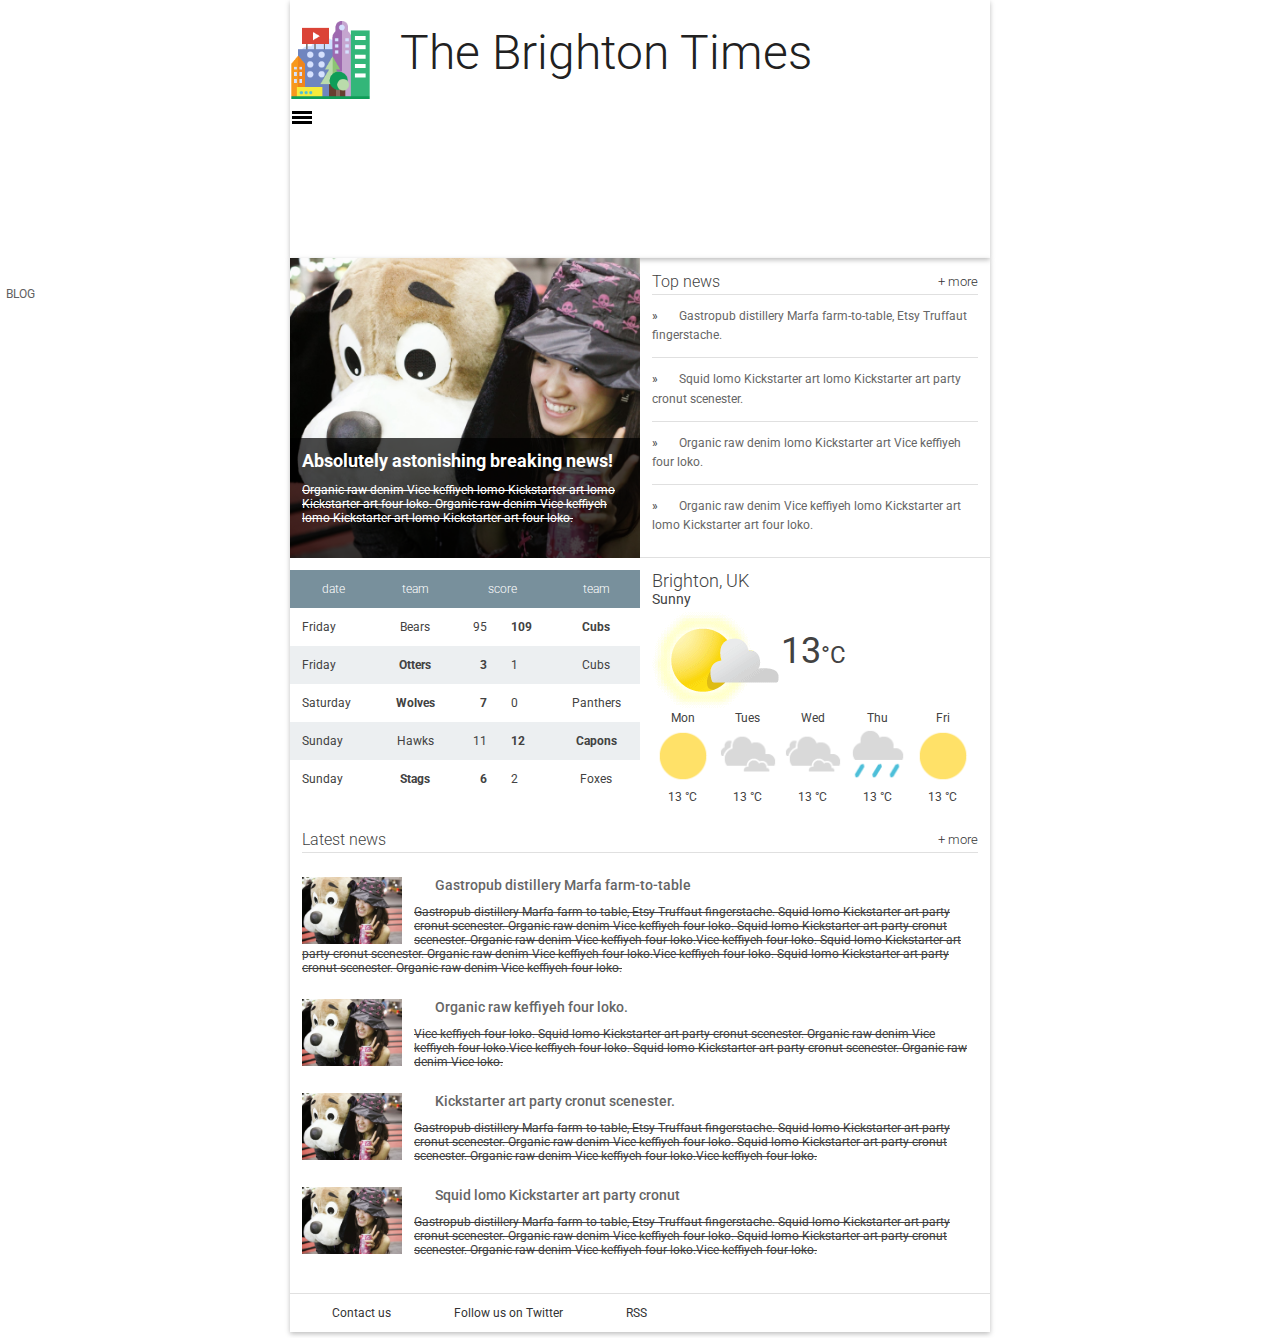
==== Project_1b/index.html @ 8a7a8fa5 "Hambuerger Add and Debugging" ====
<!doctype html>
<html lang="en">
    <head>
        <meta charset="utf-8">
        <meta name="viewport" content="width=device-width,initial-scale=1">
        <meta http-equiv="X-UA-Compatible" content="IE=edge">
        <title>Brighton Times</title>
        <link href="https://fonts.googleapis.com/css?family=Roboto:300,400,500" rel="stylesheet" type="text/css">
        <link rel="stylesheet" type="text/css" href="main.css">

    </head>
    
    <body>

        <div class="container">

            <header class="header">
                <div class="header__inner">
                    <img class="header__logo" src="images/city.png" alt="iconic view of a cityscape">
                    <h1 class="header__title">
                        The Brighton Times
                    </h1>
                    <svg xmlns="http://www.w3.org/2000/svg" viewBox="0 0 0 -50">
                    <path d="M2 6h20v3H2zm0 5h20v3H2zm0 5h20v3H2z"></path>
                    </svg>
                </div>
            </header>

            <nav id="drawer" class="nav">
                <ul class="nav__list">
                    <li class="nav__item"><a href="#">News</a></li>
                    <li class="nav__item"><a href="#">Events</a></li>
                    <li class="nav__item"><a href="#">Culture</a></li>
                    <li class="nav__item"><a href="#">Blog</a></li>
                </ul>
            </nav>

            <main>
        
                <div class="content">

                    <div class="hero">
                        <article class="description">
                            <h2>Absolutely astonishing breaking news!</h2>
                            <p>Organic raw denim Vice keffiyeh lomo Kickstarter art lomo Kickstarter art four loko. Organic raw denim Vice keffiyeh lomo Kickstarter art lomo Kickstarter art four loko.</p>
                        </article>
                    </div>

                    <div class="newsT top-news">
                        <h2 class="news__title">Top news <a href="#" class="news__more">+ more</a></h2>
                        <ul>
                            <li class="top-news__item">
                                <a href="#">Gastropub distillery Marfa farm-to-table, Etsy Truffaut fingerstache.</a>
                            </li>
                            <li class="top-news__item">
                                <a href="#">Squid lomo Kickstarter art lomo Kickstarter art party cronut scenester.</a>
                            </li>
                            <li class="top-news__item">
                                <a href="#">Organic raw denim lomo Kickstarter art Vice keffiyeh four loko.</a>
                            </li>
                            <li class="top-news__item">
                                <a href="#">Organic raw denim Vice keffiyeh lomo Kickstarter art lomo Kickstarter art four loko.</a>
                            </li>
                        </ul>
                    </div>

                    <div class="scores">
                        <table class="scores__table">
                            <thead>
                                <tr>
                                    <th>date</th>
                                    <th>team</th>
                                    <th colspan="2">score</th>
                                    <th>team</th>
                                </tr>
                            </thead>    
                            <tbody>
                                <tr>
                                    <td>Friday</td>
                                    <td>Bears</td>
                                    <td>95</td>
                                    <td class="winner">109</td>
                                    <td class="winner">Cubs</td>
                                </tr>
                                <tr>
                                  <td>Friday</td>
                                  <td class="winner">Otters</td>
                                  <td class="winner">3</td>
                                  <td>1</td>
                                  <td>Cubs</td>
                                </tr>
                                <tr>
                                    <td>Saturday</td>
                                    <td class="winner">Wolves</td>
                                    <td class="winner">7</td>
                                    <td>0</td>
                                    <td>Panthers</td>
                                </tr>
                                <tr>
                                    <td>Sunday</td>
                                    <td>Hawks</td>
                                    <td>11</td>
                                    <td class="winner">12</td>
                                    <td class="winner">Capons</td>
                                </tr>
                                <tr>
                                    <td>Sunday</td>
                                    <td class="winner">Stags</td>
                                    <td class="winner">6</td>
                                    <td>2</td>
                                    <td>Foxes</td>
                                </tr>
                            </tbody>
                        </table>
                    </div>

                    <div class="weather">
                        <span class="weather__location">Brighton, UK</span>
                        <span class="weather__desc">Sunny</span>
                        <span class="weather__today">
                        <img class="weather__today__image" src="images/weather.png" alt="icon of a partially sunny day"><span class="weather__today__temp">13</span><span class="weather__today__deg">&deg;C</span>
                        </span>
                        <ul class="weather__next">
                            <li class="weather__next__item">
                                <span>Mon</span>
                                <img class="weather__next__image" src="images/sunny.png" alt="icon of a sunny day">
                                <span>13 &deg;C</span>
                            </li>
                            <li class="weather__next__item">
                                <span>Tues</span>
                                <img class="weather__next__image" src="images/cloudy.png" alt="icon of a cloudy day">
                                <span>13 &deg;C</span>
                            </li>
                            <li class="weather__next__item">
                                <span>Wed</span>
                                <img class="weather__next__image" src="images/cloudy.png" alt="icon of a cloudy day">
                                <span>13 &deg;C</span>
                            </li>
                            <li class="weather__next__item">
                                <span>Thu</span>
                                <img class="weather__next__image" src="images/rain.png" alt="icon of a rainy day">
                                <span>13 &deg;C</span>
                            </li>
                            <li class="weather__next__item">
                                <span>Fri</span>
                                <img class="weather__next__image" src="images/sunny.png" alt="icon of a sunny day">
                                <span>13 &deg;C</span>
                            </li>
                        </ul>
                    </div>

                    <div class="newsR recent-news">
                        <h2 class="news__title">Latest news <a href="#" class="news__more">+ more</a></h2>
                        <ul>
                            <li class="snippet">
                                <img class="snippet__thumbnail" src="images/dog.jpg" alt="picture of a girl with a large, stuffed dog toy">
                                <h3 class="snippet__title"><a href="#">Gastropub distillery Marfa farm-to-table</a></h3>
                                <p>Gastropub distillery Marfa farm-to-table, Etsy Truffaut fingerstache.
                                Squid lomo Kickstarter art party cronut scenester. Organic raw denim Vice keffiyeh four loko. Squid lomo Kickstarter art party cronut scenester. Organic raw denim Vice keffiyeh four loko.Vice keffiyeh four loko. Squid lomo Kickstarter art party cronut scenester. Organic raw denim Vice keffiyeh four loko.Vice keffiyeh four loko. Squid lomo Kickstarter art party cronut scenester. Organic raw denim Vice keffiyeh four loko.
                                </p>
                            </li>
                            <li class="snippet">
                                <img class="snippet__thumbnail" src="images/dog.jpg" alt="picture of a girl with a large, stuffed dog toy">
                                <h3 class="snippet__title"><a href="#">Organic raw keffiyeh four loko.</a></h3>
                                <p>Vice keffiyeh four loko. Squid lomo Kickstarter art party cronut scenester. Organic raw denim Vice keffiyeh four loko.Vice keffiyeh four loko. Squid lomo Kickstarter art party cronut scenester. Organic raw denim Vice loko.
                                </p>
                            </li>
                            <li class="snippet">
                                <img class="snippet__thumbnail" src="images/dog.jpg" alt="picture of a girl with a large, stuffed dog toy">
                                <h3 class="snippet__title"><a href="#">Kickstarter art party cronut scenester.</a></h3>
                                <p>Gastropub distillery Marfa farm-to-table, Etsy Truffaut fingerstache.
                                Squid lomo Kickstarter art party cronut scenester. Organic raw denim Vice keffiyeh four loko. Squid lomo Kickstarter art party cronut scenester. Organic raw denim Vice keffiyeh four loko.Vice keffiyeh four loko.
                                </p>
                            </li>
                            <li class="snippet">
                                <img class="snippet__thumbnail" src="images/dog.jpg" alt="picture of a girl with a large, stuffed dog toy">
                                <h3 class="snippet__title"><a href="#">Squid lomo Kickstarter art party cronut </a></h3>
                                <p>Gastropub distillery Marfa farm-to-table, Etsy Truffaut fingerstache.
                                Squid lomo Kickstarter art party cronut scenester. Organic raw denim Vice keffiyeh four loko. Squid lomo Kickstarter art party cronut scenester. Organic raw denim Vice keffiyeh four loko.Vice keffiyeh four loko.
                                </p>
                            </li>
                        </ul>
                    </div>
                </div>
            
                <footer>
                    <ul>
                        <li><a href="#">Contact us</a></li>
                        <li><a href="#">Follow us on Twitter</a></li>
                        <li><a href="#">RSS</a></li>
                    </ul>
                </footer>
                
            </main>
        </div>

        <script>
            /*
            * Open the drawer when the menu ison is clicked.
            */
            var menu = document.querySelector('#menu');
            var main = document.querySelector('main');
            var drawer = document.querySelector('#drawer');

            menu.addEventListener('click', function(e) {
                drawer.classList.toggle('open');
                e.stopPropagation();
            });
            
            main.addEventListener('click', function() {
                drawer.classList.remove('open');
            });
        </script>

    </body> 
</html>
---- Project_1b/main.css ----
body, html {
  margin: 0;
  padding: 0;
  width: 100%;
  height: 100%;
}

body {
  font-family: Roboto;
  font-size: 12px;
  color: #424242;
  width: 100%;
}

h1, h2, h3, h4, h5 {
  margin: 0; 
}

header, nav, footer, section, article, div {
  box-sizing: border-box;
}

ul {
  list-style: none;
  padding: 0;
  margin: 0;
}

/*
 *
 * Common
 * 
 */

.news__more {
  float: right;
  font-size: .8em;
  color: #333;
  text-decoration: none;
}


/*
 *
 * Header
 *
 */

.header {
  width: 100%;
  box-shadow: 0 2px 5px rgba(0, 0, 0, 0.26);
  min-height: 56px;
  transition: min-height 0.3s;
}

.header__inner {
  width: 100%;
  margin-left: auto;
  margin-right: auto;
}

.header__logo {
  height: 72px;
  margin-right: 1em;
  vertical-align: middle;
  margin-top: 12px;
}

.header__title {
  font-weight: 300;
  margin: 0.5em 0.25em;
  display: inline-block;
  color: #212121;
  vertical-align: middle;
}


/*
 *
 * Top Level Navigation
 */

a#menu svg {
    width: 40px;
    fill: #000;
}

 .nav {
    max-width: 700px;
    position: absolute;
    -webkit-transform: translate(-700px, 0);
    transform: translate(-700px, 0);
    transition: transform 0.3s ease;
 }

nav.open {
    -webkit-transform: translate(0, 0);
    transform: translate(0, 0);
}

.nav__list {
  width: 100%;
  padding: 0;
  margin: 0;
}

.nav__item {
  box-sizing: border-box;
  display: inline-block;
  width: 24%;
  text-align: center;
  line-height: 24px;
  padding: 24px;
  text-transform: uppercase;
}

.nav a {
  text-decoration: none;
  color: #616161;
  padding: 1.5em;
}

.nav a:hover {
  text-decoration: underline;
  color: #212121;
  padding: 1.5em;
}


/*
 *
 * Main
 *
 */

main {
  box-shadow: 0 2px 5px rgba(0, 0, 0, 0.26);
  width: 100%;
  margin-left: auto;
  margin-right: auto;
}

/*
 *
 * Content
 *
 */


/*
 *
 * Hero
 *
 */

.hero {
  float: left;
  position: relative;
  background-image: url("./images/dog.jpg");
  background-size: cover;
  height: 300px;
}

.hero article {
  box-sizing: border-box;
  background-color: #000;
  background-color: rgba(0, 0, 0, 0.7);
  position: absolute;
  bottom: 0;
  height: 40%;
  width: 100%;
  color: #fff;
  padding: 1em;
}


/*
 *
 * Top News
 *
 */

.top-news {
  float: right;
  height: 300px;
  border-bottom: 1px solid #E0E0E0;
  padding: 1em;
}

.news__title {
  font-weight: 300;
  border-bottom: 1px solid #E0E0E0;
  line-height: 24px;
  font-size: 16px;
}

.top-news__item {
  border-bottom: 1px solid #E0E0E0;
  padding: 1em 0;
  line-height: 19.2px;
}

.top-news__item:before {
  content: "» ";
}

.top-news__item:last-child {
  border-bottom: none;
}

.top-news__item a {
  text-decoration: none;
  color: #666;
  padding: 1.5em;.5em inherit;
}

.top-news__item a:hover,
.top-news__item a:active {
  text-decoration: underline;
}


/*
 *
 * Sport Scores
 *
 */

.scores {
  float: left;
  padding-top: 1em;
}

.scores__table {
  width: 100%;
  border-collapse: collapse;
}

.scores__table th,
.scores__table td {
  padding: 1em; 
}

.scores__table th {
  color: #fff;
  font-weight: 300;
  background-color: #78909C;
}

.scores__table tr:nth-child(odd) td {
  background-color: #fff;
}

.scores__table tr:nth-child(even) td {
  background-color: #eceff1;
}

.scores__table td.winner {
  font-weight: bold;
}

.scores__table td:nth-child(3) {
  text-align: right;
}

.scores__table td:nth-child(2),
.scores__table td:nth-child(5) {
  text-align: center;
}

/*
 *
 * Weather
 *
 */

.weather {
  float: right;
  padding: 1em;
}

.weather__location {
  display: block;
  font-weight: 300;
  font-size: 1.5em;
}

.weather__desc {
  display: block;
  font-size: 1.2em;
}

.weather__today {
  width: 100%;
  vertical-align: middle;
}

.weather__today__image {
  vertical-align: middle
}

.weather__today__temp {
  font-size: 3em;
}

.weather__today__deg {
  font-size: 2em;
  display: inline;
}

.weather__next {
  display: inline-block;
  width: 100%;
  text-align: Left;
}

.weather__next__item {
  display: inline-block;
  width: 19%;
  text-align: center;
}

.weather__next__item span {
  display: block;
}

.weather__next__image {
  width: 100%;
}


/*
 *
 * Weather
 *
 */

.recent-news {
  clear: both;
  width: 100%;
  padding: 1em;
}

.snippet {
  clear: both;
  margin: 24px 0;
}

.snippet__thumbnail {
  width: 100px;
  float: left;
  margin-right: 1em;
}

.snippet__title {
  font-weight: 500;
}

.snippet__title a {
  text-decoration: none;
  color: #666;
  padding: 1.5em;
  .5em inherit;
}

.snippet__title a:hover,
.snippet__title a:active {
  text-decoration: underline;
}


/*
 *
 * Footer
 *
 */

footer {
  border-top: 1px solid #E0E0E0;
  padding: 1em;
  width: 100%;
}

footer li {
  display: inline-block;
  margin: 0 1em;
}

footer a {
  text-decoration: none;
  color: #333;
  padding: 1.5em;
}

/*
 *
 * Media Queries - nav
 * 
 */

/*
If there is enough space (> 600px), 
we keep the drawer open all the time. 
*/
@media (min-width: 700px) {

    /* We open the drawer. */
    nav {
        position:relative;
        -webkit-transform: translate(0, 0);
        transform: translate(0, 0);
    }

    /* We use Flexbox on the parent. */
    body {
        display: -webkit-flex;
        display: flex;
        -webkit-flex-flow: row nowrap;
        flex-flow: row nowrap;
    }

    main {
        width: auto;
        /* Flex-grow streches the main content to 
        fill all available space. */
        flex-grow: 1;
    }
}

/* If there is space (> 800px), we keep the drawer 
open by default. */
@media (min-width: 700px) {
    main > #menu:after {
        content: 'The drawer stays open if width > 600px';
    }
    
    main p, nav p {
        text-decoration: line-through;
    }
}

/*
 *
 * Media Queries - Break Points
 * 
 */

.content {
    display: flex;
    flex-wrap: wrap;
}

.box {
        width: 100%;
}

@Media screen and (max-width: 449px) {
    .hero { width: 100%; order: 0; }
    .newsT { width: 100%; order: 1; }
    .scores { width: 100%; order: 2; }
    .weather { width: 100%; order: 3; }
    .newsR { width: 100%; order: 4; }
    .header__title { font-size:1.5em; }
    .header__logo { height: 60px; }
}

@Media screen and (min-width: 450px) {
    .hero { width: 60%; order: 0; }
    .weather { width: 40%; order: 1; }
    .scores { width: 100%; order: 3; }
    .newsT { width: 100%; order: 2; }
    .newsR { width: 100%; order: 4; }
    .header__title { font-size:3em}
    .header__logo { height: 80px; }
}

@Media screen and (min-width: 625px) {
    .hero { width: 50%; order: 0; }
    .weather { width: 50%; order: 3; }
    .newsT { width: 50%; order: 1; }
    .scores { width: 50%; order: 2; }
    .newsR { width: 100%; order: 4; }
    .header__title { font-size:4em}
}

@Media screen and (min-width: 700px) {
    .container {
        width: 700px;
        margin-left: auto;
        margin-right: auto;
    }
}

















Status API Training Shop Blog About Help
© 2015 GitHub, Inc. Terms Privacy Security Contact
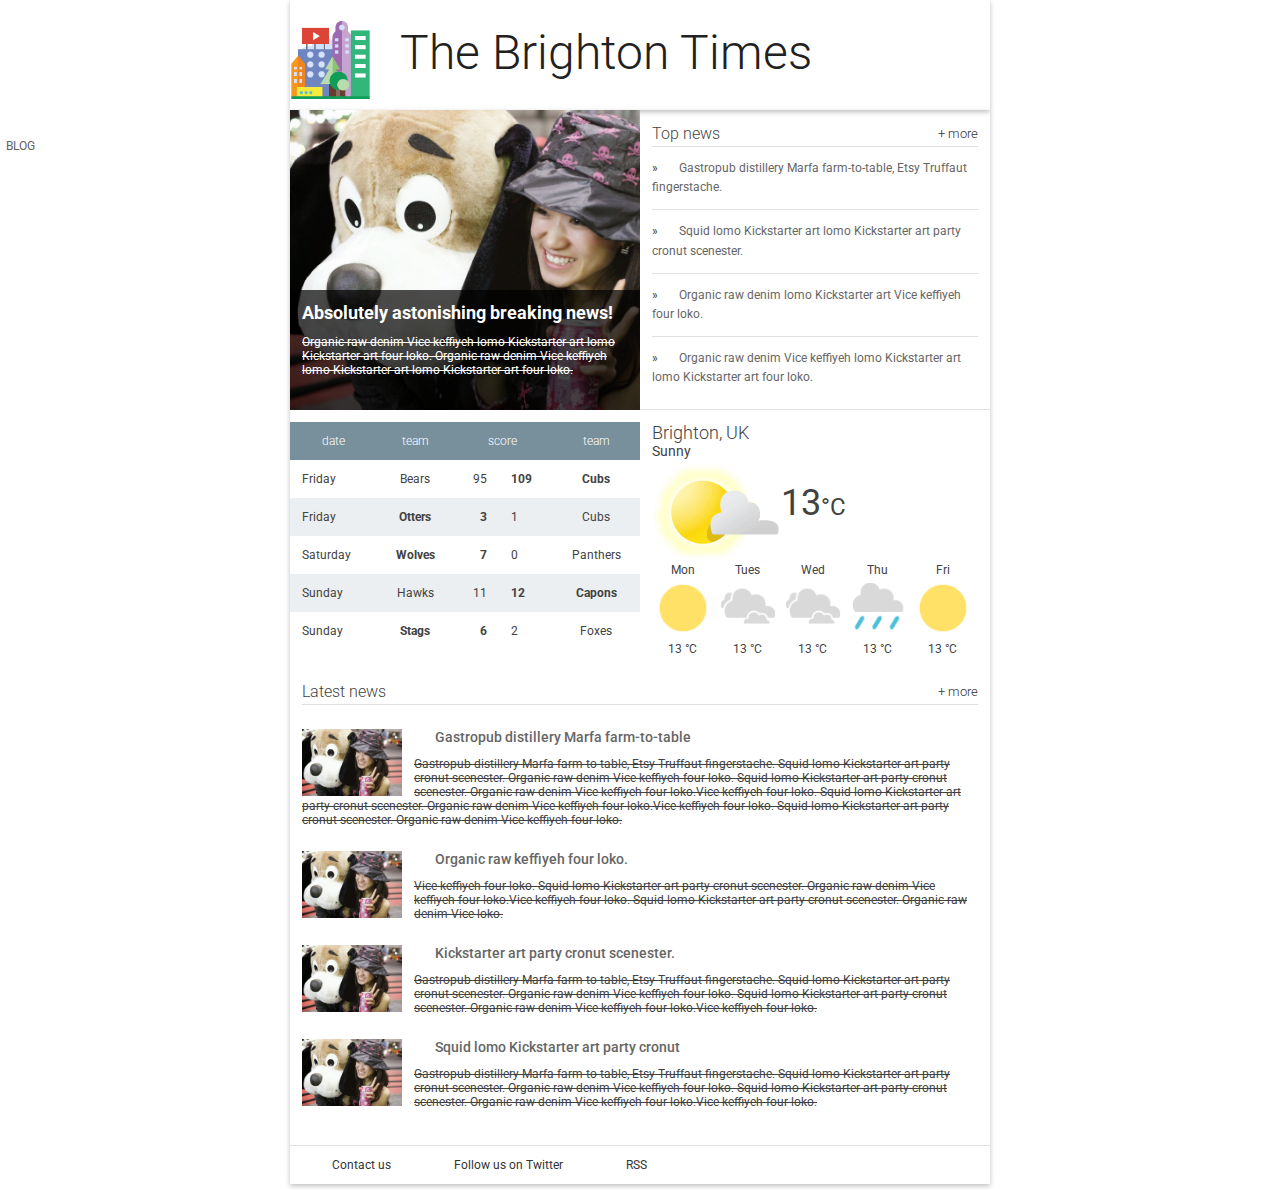
==== commit 09cc4d8a: "added svg div and adjusted svg dig height" ====
--- a/Project_1b/index.html
+++ b/Project_1b/index.html
@@ -20,9 +20,11 @@
                     <h1 class="header__title">
                         The Brighton Times
                     </h1>
-                    <svg xmlns="http://www.w3.org/2000/svg" viewBox="0 0 0 -50">
-                    <path d="M2 6h20v3H2zm0 5h20v3H2zm0 5h20v3H2z"></path>
-                    </svg>
+                    <div class='svg__inner'>
+                        <svg xmlns="http://www.w3.org/2000/svg" viewBox="0 0 0 0">
+                        <path d="M2 6h20v3H2zm0 5h20v3H2zm0 5h20v3H2z"></path>
+                        </svg>
+                    </div>
                 </div>
             </header>
 
--- a/Project_1b/main.css
+++ b/Project_1b/main.css
@@ -74,6 +74,10 @@
   vertical-align: middle;
 }
 
+.svg__inner {
+    height: 5px;
+}
+
 
 /*
  *
@@ -87,6 +91,7 @@
 
  .nav {
     max-width: 700px;
+    height: 100%;
     position: absolute;
     -webkit-transform: translate(-700px, 0);
     transform: translate(-700px, 0);
@@ -491,7 +496,19 @@
     }
 }
 
-
+@media screen and (min-width: 450px;) and (max-width: 550px)
+    body { font-size: 1em; }
+
+    .seven-day-fc .temp-low,
+    .seven-day-fc .temp-high {
+        dispaly: inline-block;
+        width: 30%;
+    }
+    .seven-day-vd .icon {
+        width: 60px;
+        height: 60px;
+    }
+}
 
 
 
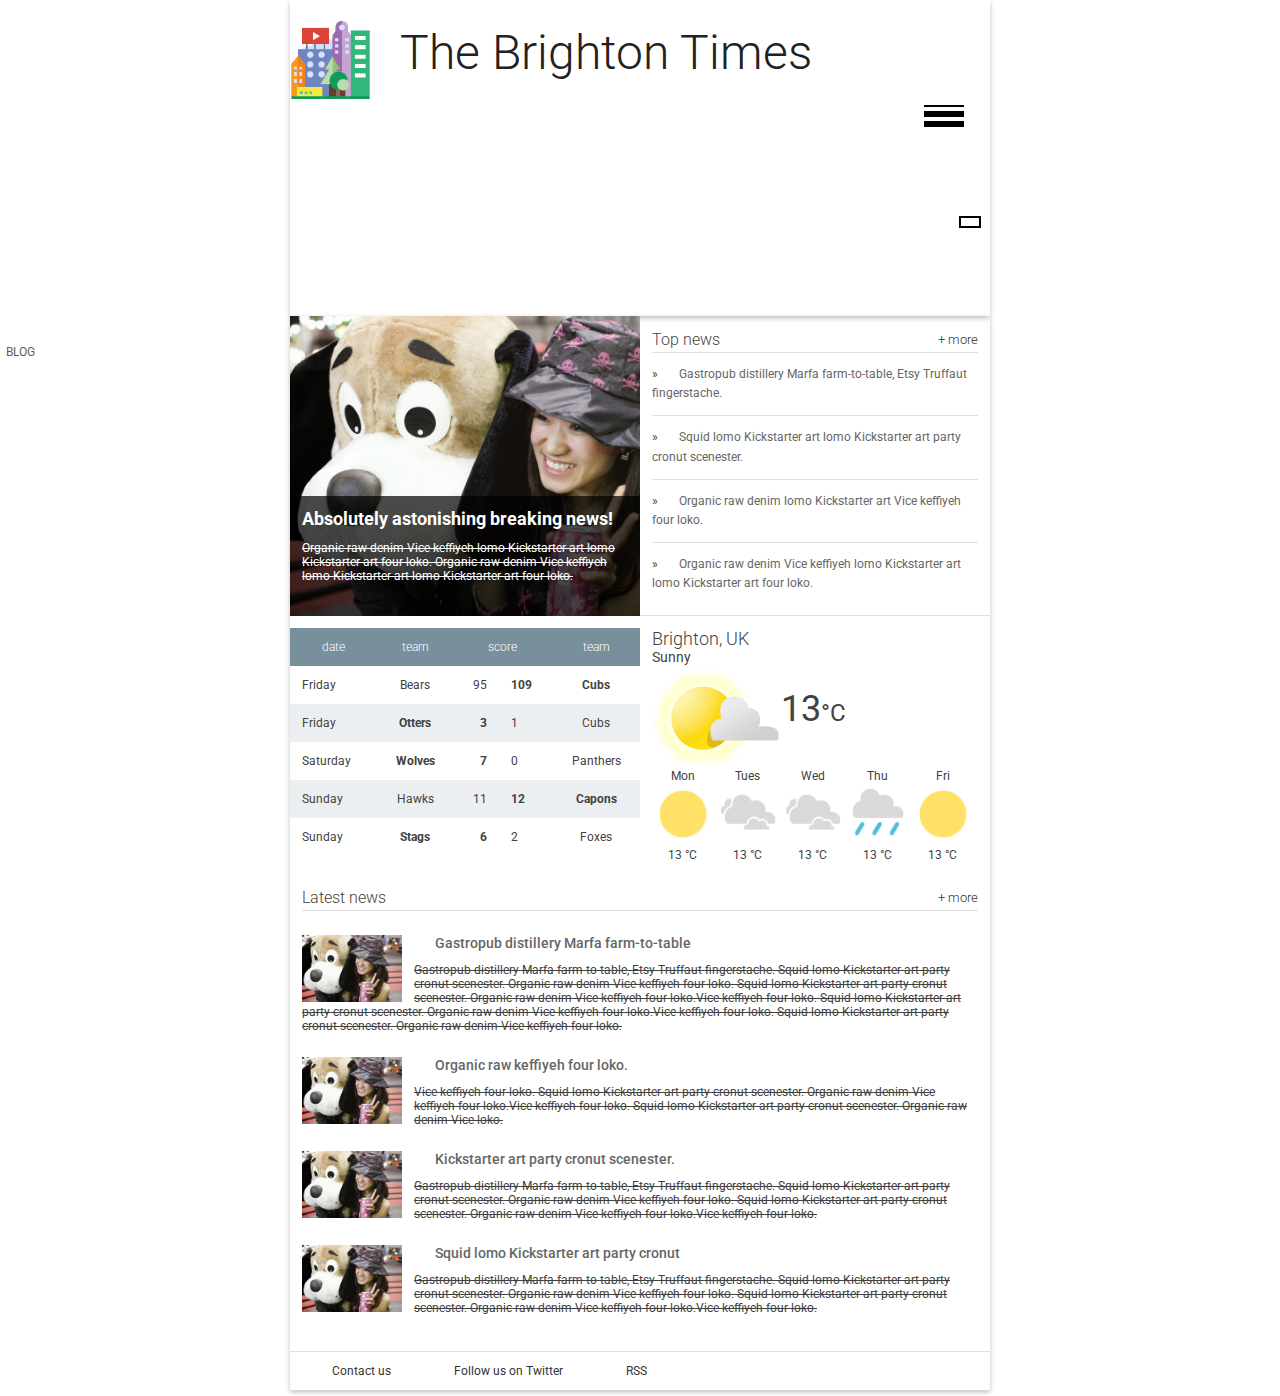
==== commit 9b0f552f: "updated svg and debugging" ====
--- a/Project_1b/index.html
+++ b/Project_1b/index.html
@@ -20,11 +20,19 @@
                     <h1 class="header__title">
                         The Brighton Times
                     </h1>
-                    <div class='svg__inner'>
-                        <svg xmlns="http://www.w3.org/2000/svg" viewBox="0 0 0 0">
+                    
+                    <svg xmlns="http://www.w3.org/2000/svg" width="700" height="100" viewBox="-315 8 50 50" preserveAspectRatio="xMinYMin meet">
                         <path d="M2 6h20v3H2zm0 5h20v3H2zm0 5h20v3H2z"></path>
                         </svg>
-                    </div>
+
+                    <div class='svg__inner'>
+                        
+                    </div>
+                </div>
+                <div>
+                    <svg xmlns="http://www.w3.org/2000/svg" width="700" height="100" viewBox="-315 8 50 50" preserveAspectRatio="xMinYMin meet">
+                        <rect x="20" y="10" width="10" height="5"
+                            style="stroke: #000000; fill:none;"/>
                 </div>
             </header>
 
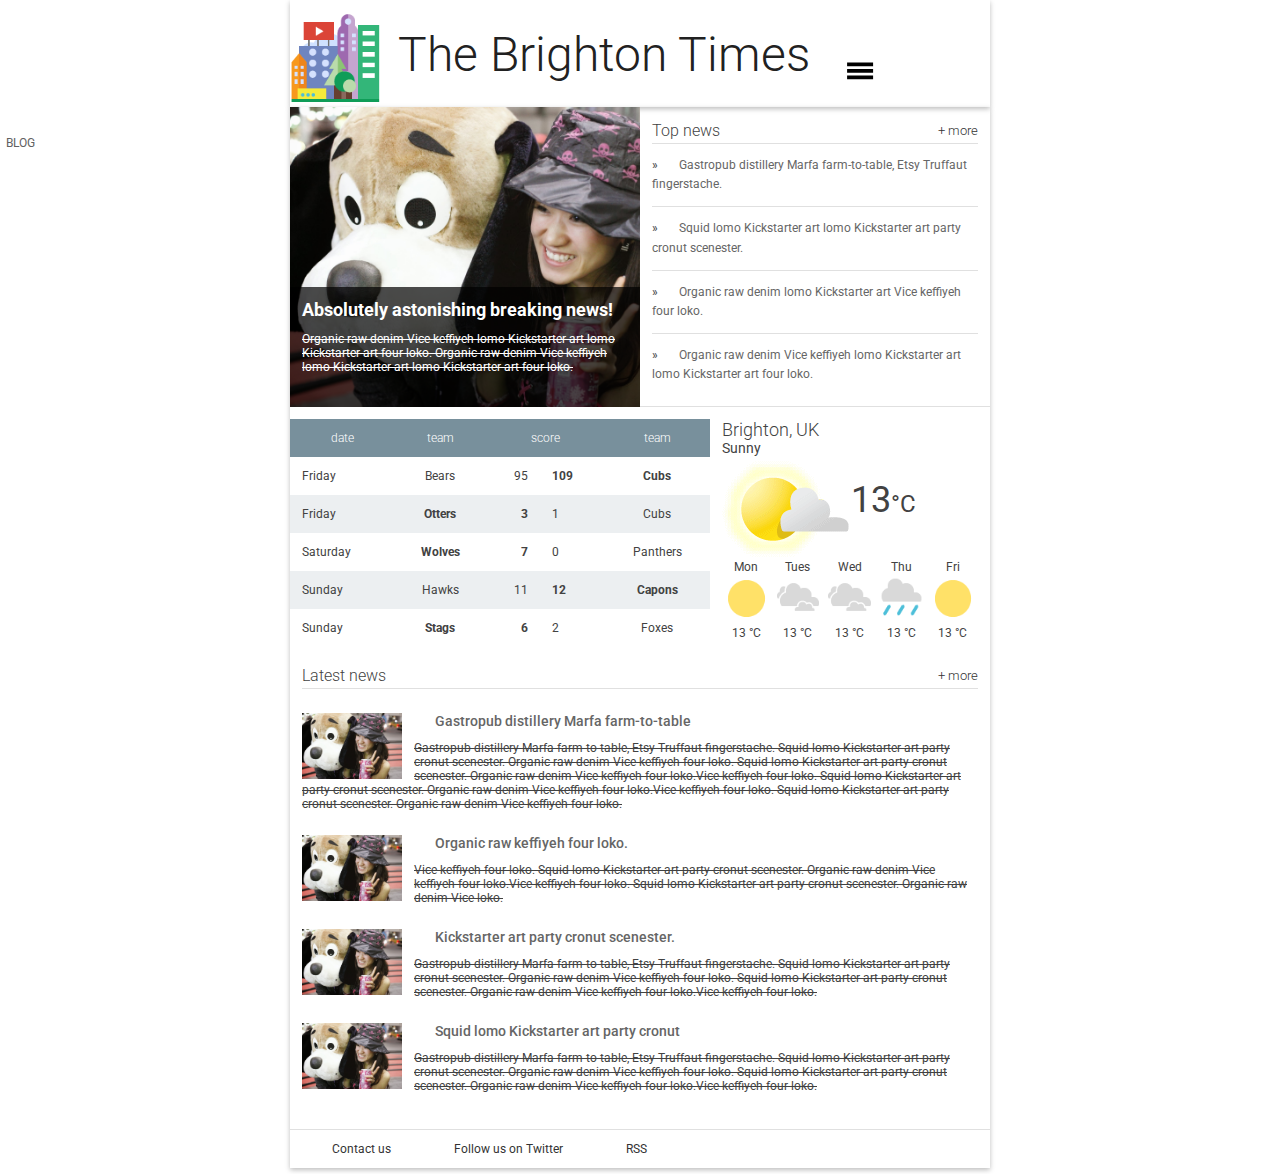
==== commit bf26be40: "Update index.html" ====
--- a/Project_1b/index.html
+++ b/Project_1b/index.html
@@ -20,19 +20,9 @@
                     <h1 class="header__title">
                         The Brighton Times
                     </h1>
-                    
-                    <svg xmlns="http://www.w3.org/2000/svg" width="700" height="100" viewBox="-315 8 50 50" preserveAspectRatio="xMinYMin meet">
+                        <svg class="svg" xmlns="http://www.w3.org/TR/SVG11/" width="65" height="65" viewBox="-15 -12 50 50" preserveAspectRatio="xMinYMin meet">
                         <path d="M2 6h20v3H2zm0 5h20v3H2zm0 5h20v3H2z"></path>
                         </svg>
-
-                    <div class='svg__inner'>
-                        
-                    </div>
-                </div>
-                <div>
-                    <svg xmlns="http://www.w3.org/2000/svg" width="700" height="100" viewBox="-315 8 50 50" preserveAspectRatio="xMinYMin meet">
-                        <rect x="20" y="10" width="10" height="5"
-                            style="stroke: #000000; fill:none;"/>
                 </div>
             </header>
 
@@ -211,7 +201,6 @@
             var menu = document.querySelector('#menu');
             var main = document.querySelector('main');
             var drawer = document.querySelector('#drawer');
-
             menu.addEventListener('click', function(e) {
                 drawer.classList.toggle('open');
                 e.stopPropagation();
@@ -230,6 +219,3 @@
 
 
 
-
-
-
--- a/Project_1b/main.css
+++ b/Project_1b/main.css
@@ -55,15 +55,19 @@
 
 .header__inner {
   width: 100%;
+  height: 75px;
   margin-left: auto;
   margin-right: auto;
+  display: inline-block;
 }
 
 .header__logo {
   height: 72px;
-  margin-right: 1em;
-  vertical-align: middle;
+  margin-right: 0em;
+  vertical-align: bottom;
   margin-top: 12px;
+  margin-bottom: 5px;
+  display: inline-block;
 }
 
 .header__title {
@@ -71,13 +75,8 @@
   margin: 0.5em 0.25em;
   display: inline-block;
   color: #212121;
-  vertical-align: middle;
-}
-
-.svg__inner {
-    height: 5px;
-}
-
+  vertical-align: bottom;
+}
 
 /*
  *
@@ -407,7 +406,7 @@
 If there is enough space (> 600px), 
 we keep the drawer open all the time. 
 */
-@media (min-width: 700px) {
+@media (min-width: 450px) {
 
     /* We open the drawer. */
     nav {
@@ -434,7 +433,7 @@
 
 /* If there is space (> 800px), we keep the drawer 
 open by default. */
-@media (min-width: 700px) {
+@media (min-width: 450px) {
     main > #menu:after {
         content: 'The drawer stays open if width > 600px';
     }
@@ -456,7 +455,7 @@
 }
 
 .box {
-        width: 100%;
+    width: 100%;
 }
 
 @Media screen and (max-width: 449px) {
@@ -465,7 +464,7 @@
     .scores { width: 100%; order: 2; }
     .weather { width: 100%; order: 3; }
     .newsR { width: 100%; order: 4; }
-    .header__title { font-size:1.5em; }
+    .header__title { font-size:1.7em; }
     .header__logo { height: 60px; }
 }
 
@@ -475,17 +474,18 @@
     .scores { width: 100%; order: 3; }
     .newsT { width: 100%; order: 2; }
     .newsR { width: 100%; order: 4; }
-    .header__title { font-size:3em}
-    .header__logo { height: 80px; }
+    .header__title { font-size:2.7em}
+    .header__logo { height: 70px; }
 }
 
 @Media screen and (min-width: 625px) {
     .hero { width: 50%; order: 0; }
-    .weather { width: 50%; order: 3; }
+    .weather { width: 40%; order: 3; }
     .newsT { width: 50%; order: 1; }
-    .scores { width: 50%; order: 2; }
+    .scores { width: 60%; order: 2; }
     .newsR { width: 100%; order: 4; }
-    .header__title { font-size:4em}
+    .header__title { font-size:4em; }
+    .header__logo { height: 90px; }
 }
 
 @Media screen and (min-width: 700px) {
@@ -525,4 +525,4 @@
 
 
 Status API Training Shop Blog About Help
-© 2015 GitHub, Inc. Terms Privacy Security Contact+© 2015 GitHub, Inc. Terms Privacy Security Contact
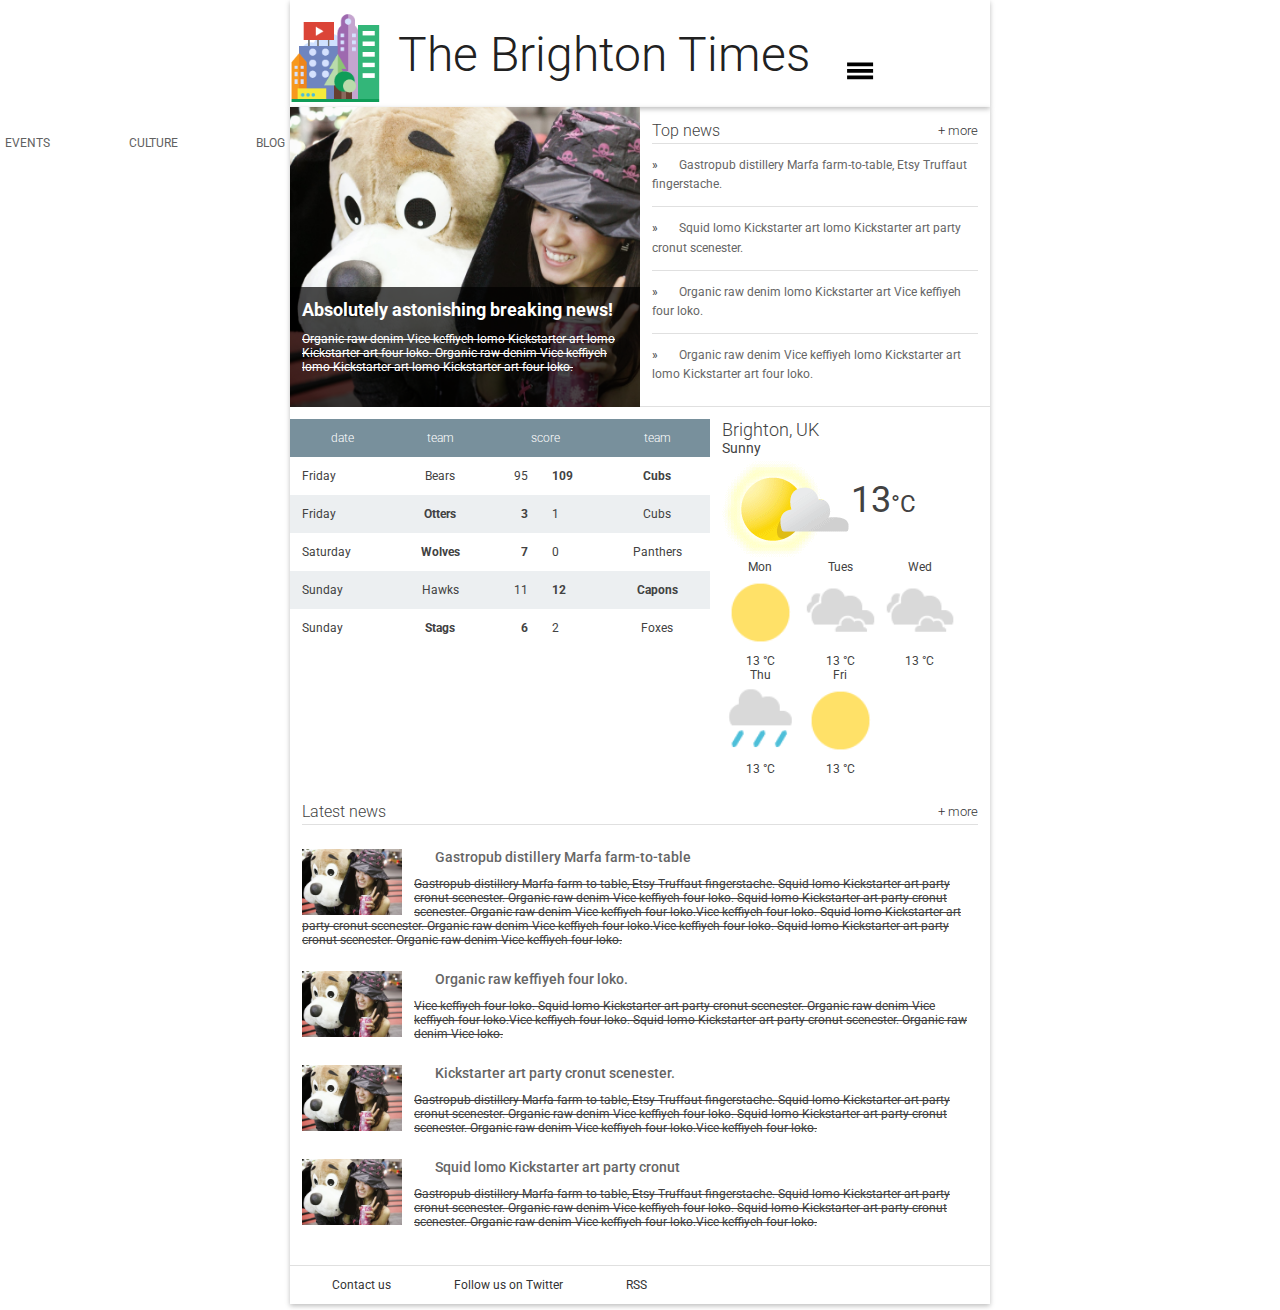
==== commit 93cee17e: "fixed layout in all break points, button still broken" ====
--- a/Project_1b/index.html
+++ b/Project_1b/index.html
@@ -20,9 +20,9 @@
                     <h1 class="header__title">
                         The Brighton Times
                     </h1>
-                        <svg class="svg" xmlns="http://www.w3.org/TR/SVG11/" width="65" height="65" viewBox="-15 -12 50 50" preserveAspectRatio="xMinYMin meet">
+                    <svg class="svg" xmlns="http://www.w3.org/TR/SVG11/" width="65" height="65" viewBox="-15 -12 50 50" preserveAspectRatio="xMinYMin meet">
                         <path d="M2 6h20v3H2zm0 5h20v3H2zm0 5h20v3H2z"></path>
-                        </svg>
+                    </svg>
                 </div>
             </header>
 
@@ -197,18 +197,22 @@
         <script>
             /*
             * Open the drawer when the menu ison is clicked.
-            */
+            
             var menu = document.querySelector('#menu');
+            
             var main = document.querySelector('main');
             var drawer = document.querySelector('#drawer');
+            */
             menu.addEventListener('click', function(e) {
                 drawer.classList.toggle('open');
                 e.stopPropagation();
             });
             
+            /*
             main.addEventListener('click', function() {
                 drawer.classList.remove('open');
             });
+            */
         </script>
 
     </body> 
@@ -219,3 +223,6 @@
 
 
 
+
+
+
--- a/Project_1b/main.css
+++ b/Project_1b/main.css
@@ -89,16 +89,14 @@
 }
 
  .nav {
-    max-width: 700px;
-    height: 100%;
+    max-width: 100%;
+    height: 50px;
     position: absolute;
-    -webkit-transform: translate(-700px, 0);
-    transform: translate(-700px, 0);
+    transform: translate(-450px, 0);
     transition: transform 0.3s ease;
  }
 
 nav.open {
-    -webkit-transform: translate(0, 0);
     transform: translate(0, 0);
 }
 
@@ -408,32 +406,29 @@
 */
 @media (min-width: 450px) {
 
-    /* We open the drawer. */
     nav {
+        max-width: 100%;
+        height: 50px;
+        margin-left: auto;
+        margin-right: auto;
         position:relative;
-        -webkit-transform: translate(0, 0);
         transform: translate(0, 0);
     }
 
-    /* We use Flexbox on the parent. */
     body {
-        display: -webkit-flex;
         display: flex;
-        -webkit-flex-flow: row nowrap;
         flex-flow: row nowrap;
-    }
+    }       
 
     main {
         width: auto;
-        /* Flex-grow streches the main content to 
-        fill all available space. */
         flex-grow: 1;
     }
 }
 
 /* If there is space (> 800px), we keep the drawer 
 open by default. */
-@media (min-width: 450px) {
+@media (min-width: 800px) {
     main > #menu:after {
         content: 'The drawer stays open if width > 600px';
     }
@@ -499,8 +494,8 @@
 @media screen and (min-width: 450px;) and (max-width: 550px)
     body { font-size: 1em; }
 
-    .seven-day-fc .temp-low,
-    .seven-day-fc .temp-high {
+    .weather__next .weather__next__item,
+    .weather__next .weather__next__item {
         dispaly: inline-block;
         width: 30%;
     }
@@ -508,21 +503,4 @@
         width: 60px;
         height: 60px;
     }
-}
-
-
-
-
-
-
-
-
-
-
-
-
-
-
-
-Status API Training Shop Blog About Help
-© 2015 GitHub, Inc. Terms Privacy Security Contact
+}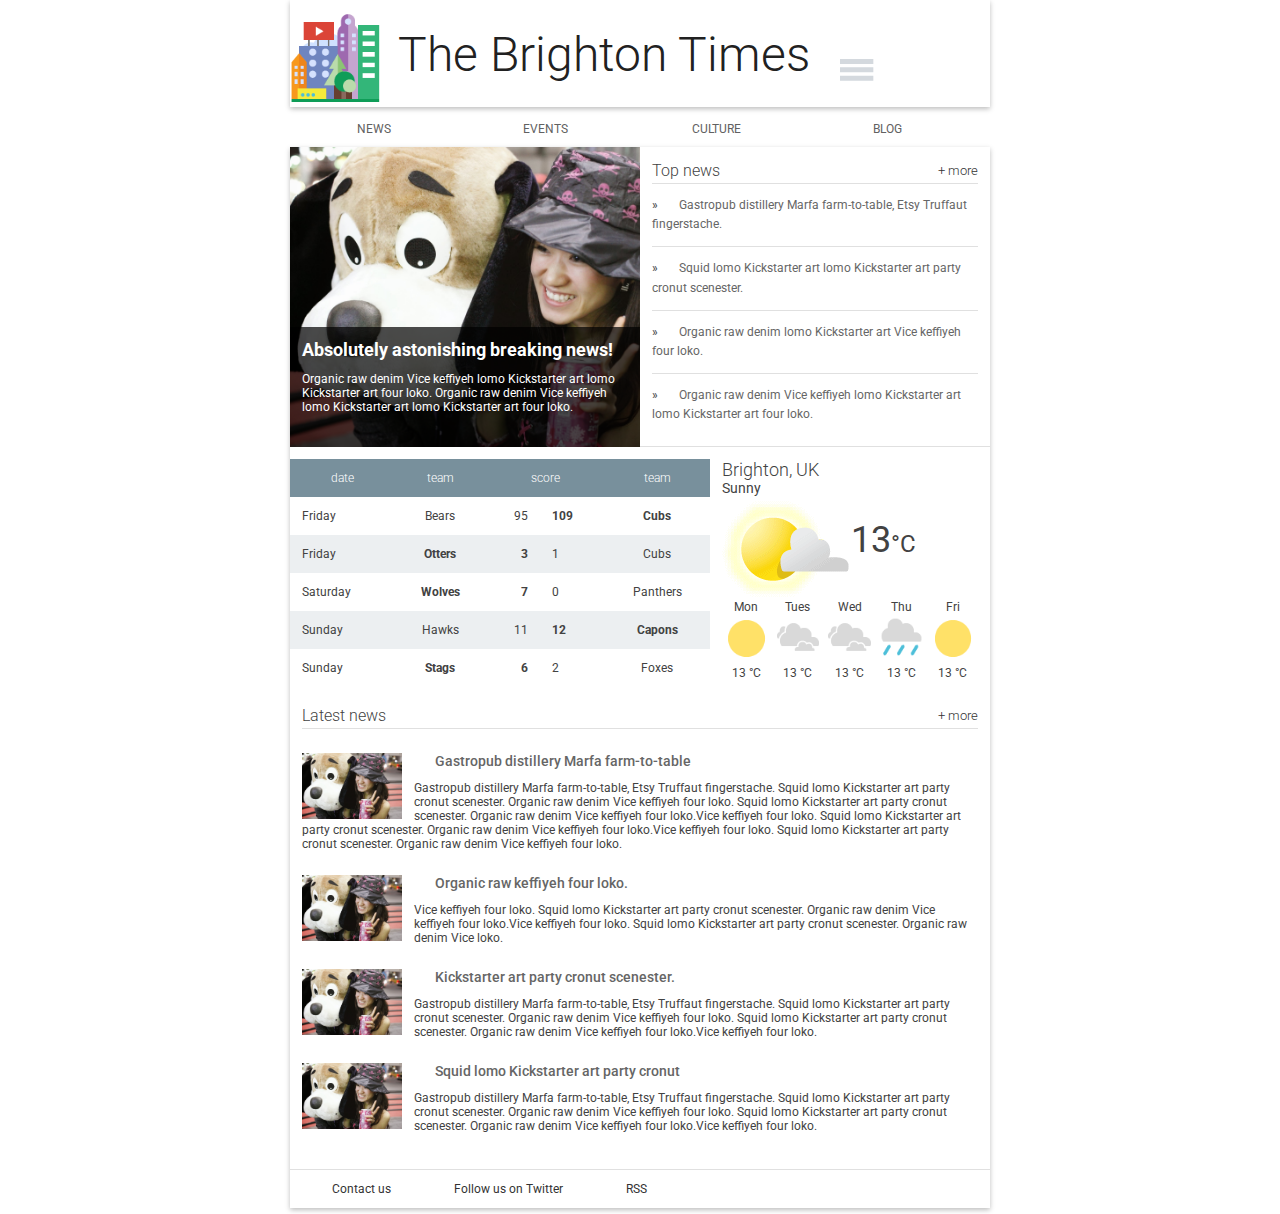
==== commit d0f7f348: "fixed svg size and position, nav working" ====
--- a/Project_1b/index.html
+++ b/Project_1b/index.html
@@ -20,9 +20,11 @@
                     <h1 class="header__title">
                         The Brighton Times
                     </h1>
-                    <svg class="svg" xmlns="http://www.w3.org/TR/SVG11/" width="65" height="65" viewBox="-15 -12 50 50" preserveAspectRatio="xMinYMin meet">
+                    <a id="menu">
+                        <svg class="svg" xmlns="http://www.w3.org/TR/SVG11/" width="40" height="40" viewBox="-7 -12  30 30" preserveAspectRatio="xMinYMin meet">
                         <path d="M2 6h20v3H2zm0 5h20v3H2zm0 5h20v3H2z"></path>
-                    </svg>
+                        </svg>
+                    </a>
                 </div>
             </header>
 
@@ -195,24 +197,22 @@
         </div>
 
         <script>
-            /*
-            * Open the drawer when the menu ison is clicked.
+            
+            /* Open the drawer when the menu ison is clicked.*/
             
             var menu = document.querySelector('#menu');
-            
             var main = document.querySelector('main');
             var drawer = document.querySelector('#drawer');
-            */
+            
             menu.addEventListener('click', function(e) {
                 drawer.classList.toggle('open');
                 e.stopPropagation();
             });
             
-            /*
             main.addEventListener('click', function() {
                 drawer.classList.remove('open');
             });
-            */
+            
         </script>
 
     </body> 
--- a/Project_1b/main.css
+++ b/Project_1b/main.css
@@ -1,29 +1,29 @@
 body, html {
-  margin: 0;
-  padding: 0;
-  width: 100%;
-  height: 100%;
+    margin: 0;
+    padding: 0;
+    width: 100%;
+    height: 100%;
 }
 
 body {
-  font-family: Roboto;
-  font-size: 12px;
-  color: #424242;
-  width: 100%;
+    font-family: Roboto;
+    font-size: 12px;
+    color: #424242;
+    width: 100%;
 }
 
 h1, h2, h3, h4, h5 {
-  margin: 0; 
+    margin: 0; 
 }
 
 header, nav, footer, section, article, div {
-  box-sizing: border-box;
+    box-sizing: border-box;
 }
 
 ul {
-  list-style: none;
-  padding: 0;
-  margin: 0;
+    list-style: none;
+    padding: 0;
+    margin: 0;
 }
 
 /*
@@ -33,10 +33,10 @@
  */
 
 .news__more {
-  float: right;
-  font-size: .8em;
-  color: #333;
-  text-decoration: none;
+    float: right;
+    font-size: .8em;
+    color: #333;
+    text-decoration: none;
 }
 
 
@@ -47,35 +47,35 @@
  */
 
 .header {
-  width: 100%;
-  box-shadow: 0 2px 5px rgba(0, 0, 0, 0.26);
-  min-height: 56px;
-  transition: min-height 0.3s;
+    width: 100%;
+    box-shadow: 0 2px 5px rgba(0, 0, 0, 0.26);
+    min-height: 56px;
+    transition: min-height 0.3s;
 }
 
 .header__inner {
-  width: 100%;
-  height: 75px;
-  margin-left: auto;
-  margin-right: auto;
-  display: inline-block;
+    width: 100%;
+    height: 75px;
+    margin-left: auto;
+    margin-right: auto;
+    display: inline-block;
 }
 
 .header__logo {
-  height: 72px;
-  margin-right: 0em;
-  vertical-align: bottom;
-  margin-top: 12px;
-  margin-bottom: 5px;
-  display: inline-block;
+    height: 72px;
+    margin-right: 0em;
+    vertical-align: bottom;
+    margin-top: 12px;
+    margin-bottom: 5px;
+    display: inline-block;
 }
 
 .header__title {
-  font-weight: 300;
-  margin: 0.5em 0.25em;
-  display: inline-block;
-  color: #212121;
-  vertical-align: bottom;
+    font-weight: 300;
+    margin: 0.5em 0.25em;
+    display: inline-block;
+    color: #212121;
+    vertical-align: bottom;
 }
 
 /*
@@ -84,48 +84,51 @@
  */
 
 a#menu svg {
-    width: 40px;
-    fill: #000;
-}
-
- .nav {
-    max-width: 100%;
-    height: 50px;
+    width: 50px;
+    height: 75px;
+    fill: #D4D9DE;
+}
+
+.nav {
+    width: 100%;
+    height: 40px;
     position: absolute;
     transform: translate(-450px, 0);
     transition: transform 0.3s ease;
- }
-
-nav.open {
+}
+
+.nav.open {
+    position: relative;
     transform: translate(0, 0);
 }
 
 .nav__list {
-  width: 100%;
-  padding: 0;
-  margin: 0;
+    width: 100%;
+    padding: 0;
+    margin: 0;
 }
 
 .nav__item {
-  box-sizing: border-box;
-  display: inline-block;
-  width: 24%;
-  text-align: center;
-  line-height: 24px;
-  padding: 24px;
-  text-transform: uppercase;
+    box-sizing: border-box;
+    display: inline-block;
+    vertical-align: middle;
+    width: 24%;
+    text-align: center;
+    line-height: 24px;
+    padding: 10px;
+    text-transform: uppercase;
 }
 
 .nav a {
-  text-decoration: none;
-  color: #616161;
-  padding: 1.5em;
+    text-decoration: none;
+    color: #616161;
+    padding: 1.5em;
 }
 
 .nav a:hover {
-  text-decoration: underline;
-  color: #212121;
-  padding: 1.5em;
+    text-decoration: underline;
+    color: #212121;
+    padding: 1.5em;
 }
 
 
@@ -136,10 +139,10 @@
  */
 
 main {
-  box-shadow: 0 2px 5px rgba(0, 0, 0, 0.26);
-  width: 100%;
-  margin-left: auto;
-  margin-right: auto;
+    box-shadow: 0 2px 5px rgba(0, 0, 0, 0.26);
+    width: 100%;
+    margin-left: auto;
+    margin-right: auto;
 }
 
 /*
@@ -156,23 +159,23 @@
  */
 
 .hero {
-  float: left;
-  position: relative;
-  background-image: url("./images/dog.jpg");
-  background-size: cover;
-  height: 300px;
+    float: left;
+    position: relative;
+    background-image: url("./images/dog.jpg");
+    background-size: cover;
+    height: 300px;
 }
 
 .hero article {
-  box-sizing: border-box;
-  background-color: #000;
-  background-color: rgba(0, 0, 0, 0.7);
-  position: absolute;
-  bottom: 0;
-  height: 40%;
-  width: 100%;
-  color: #fff;
-  padding: 1em;
+    box-sizing: border-box;
+    background-color: #000;
+    background-color: rgba(0, 0, 0, 0.7);
+    position: absolute;
+    bottom: 0;
+    height: 40%;
+    width: 100%;
+    color: #fff;
+    padding: 1em;
 }
 
 
@@ -183,42 +186,42 @@
  */
 
 .top-news {
-  float: right;
-  height: 300px;
-  border-bottom: 1px solid #E0E0E0;
-  padding: 1em;
+    float: right;
+    height: 300px;
+    border-bottom: 1px solid #E0E0E0;
+    padding: 1em;
 }
 
 .news__title {
-  font-weight: 300;
-  border-bottom: 1px solid #E0E0E0;
-  line-height: 24px;
-  font-size: 16px;
+    font-weight: 300;
+    border-bottom: 1px solid #E0E0E0;
+    line-height: 24px;
+    font-size: 16px;
 }
 
 .top-news__item {
-  border-bottom: 1px solid #E0E0E0;
-  padding: 1em 0;
-  line-height: 19.2px;
+    border-bottom: 1px solid #E0E0E0;
+    padding: 1em 0;
+    line-height: 19.2px;
 }
 
 .top-news__item:before {
-  content: "» ";
+    content: "» ";
 }
 
 .top-news__item:last-child {
-  border-bottom: none;
+    border-bottom: none;
 }
 
 .top-news__item a {
-  text-decoration: none;
-  color: #666;
-  padding: 1.5em;.5em inherit;
+    text-decoration: none;
+    color: #666;
+    padding: 1.5em;.5em inherit;
 }
 
 .top-news__item a:hover,
 .top-news__item a:active {
-  text-decoration: underline;
+    text-decoration: underline;
 }
 
 
@@ -229,45 +232,45 @@
  */
 
 .scores {
-  float: left;
-  padding-top: 1em;
+    float: left;
+    padding-top: 1em;
 }
 
 .scores__table {
-  width: 100%;
-  border-collapse: collapse;
+    width: 100%;
+    border-collapse: collapse;
 }
 
 .scores__table th,
 .scores__table td {
-  padding: 1em; 
+    padding: 1em; 
 }
 
 .scores__table th {
-  color: #fff;
-  font-weight: 300;
-  background-color: #78909C;
+    color: #fff;
+    font-weight: 300;
+    background-color: #78909C;
 }
 
 .scores__table tr:nth-child(odd) td {
-  background-color: #fff;
+    background-color: #fff;
 }
 
 .scores__table tr:nth-child(even) td {
-  background-color: #eceff1;
+    background-color: #eceff1;
 }
 
 .scores__table td.winner {
-  font-weight: bold;
+    font-weight: bold;
 }
 
 .scores__table td:nth-child(3) {
-  text-align: right;
+    text-align: right;
 }
 
 .scores__table td:nth-child(2),
 .scores__table td:nth-child(5) {
-  text-align: center;
+    text-align: center;
 }
 
 /*
@@ -277,57 +280,57 @@
  */
 
 .weather {
-  float: right;
-  padding: 1em;
+    float: right;
+    padding: 1em;
 }
 
 .weather__location {
-  display: block;
-  font-weight: 300;
-  font-size: 1.5em;
+    display: block;
+    font-weight: 300;
+    font-size: 1.5em;
 }
 
 .weather__desc {
-  display: block;
-  font-size: 1.2em;
+    display: block;
+    font-size: 1.2em;
 }
 
 .weather__today {
-  width: 100%;
-  vertical-align: middle;
+    width: 100%;
+    vertical-align: middle;
 }
 
 .weather__today__image {
-  vertical-align: middle
+    vertical-align: middle
 }
 
 .weather__today__temp {
-  font-size: 3em;
+    font-size: 3em;
 }
 
 .weather__today__deg {
-  font-size: 2em;
-  display: inline;
+    font-size: 2em;
+    display: inline;
 }
 
 .weather__next {
-  display: inline-block;
-  width: 100%;
-  text-align: Left;
+    display: inline-block;
+    width: 100%;
+    text-align: Left;
 }
 
 .weather__next__item {
-  display: inline-block;
-  width: 19%;
-  text-align: center;
+    display: inline-block;
+    width: 19%;
+    text-align: center;
 }
 
 .weather__next__item span {
-  display: block;
+    display: block;
 }
 
 .weather__next__image {
-  width: 100%;
+    width: 100%;
 }
 
 
@@ -338,36 +341,36 @@
  */
 
 .recent-news {
-  clear: both;
-  width: 100%;
-  padding: 1em;
+    clear: both;
+    width: 100%;
+    padding: 1em;
 }
 
 .snippet {
-  clear: both;
-  margin: 24px 0;
+    clear: both;
+    margin: 24px 0;
 }
 
 .snippet__thumbnail {
-  width: 100px;
-  float: left;
-  margin-right: 1em;
+    width: 100px;
+    float: left;
+    margin-right: 1em;
 }
 
 .snippet__title {
-  font-weight: 500;
+    font-weight: 500;
 }
 
 .snippet__title a {
-  text-decoration: none;
-  color: #666;
-  padding: 1.5em;
-  .5em inherit;
+    text-decoration: none;
+    color: #666;
+    padding: 1.5em;
+    .5em inherit;
 }
 
 .snippet__title a:hover,
 .snippet__title a:active {
-  text-decoration: underline;
+    text-decoration: underline;
 }
 
 
@@ -378,65 +381,23 @@
  */
 
 footer {
-  border-top: 1px solid #E0E0E0;
-  padding: 1em;
-  width: 100%;
+    border-top: 1px solid #E0E0E0;
+    padding: 1em;
+    width: 100%;
 }
 
 footer li {
-  display: inline-block;
-  margin: 0 1em;
+    display: inline-block;
+    margin: 0 1em;
 }
 
 footer a {
-  text-decoration: none;
-  color: #333;
-  padding: 1.5em;
-}
-
-/*
- *
- * Media Queries - nav
- * 
- */
-
-/*
-If there is enough space (> 600px), 
-we keep the drawer open all the time. 
-*/
-@media (min-width: 450px) {
-
-    nav {
-        max-width: 100%;
-        height: 50px;
-        margin-left: auto;
-        margin-right: auto;
-        position:relative;
-        transform: translate(0, 0);
-    }
-
-    body {
-        display: flex;
-        flex-flow: row nowrap;
-    }       
-
-    main {
-        width: auto;
-        flex-grow: 1;
-    }
-}
-
-/* If there is space (> 800px), we keep the drawer 
-open by default. */
-@media (min-width: 800px) {
-    main > #menu:after {
-        content: 'The drawer stays open if width > 600px';
-    }
-    
-    main p, nav p {
-        text-decoration: line-through;
-    }
-}
+    text-decoration: none;
+    color: #333;
+    padding: 1.5em;
+}
+
+
 
 /*
  *
@@ -445,12 +406,12 @@
  */
 
 .content {
-    display: flex;
-    flex-wrap: wrap;
+        display: flex;
+        flex-wrap: wrap;
 }
 
 .box {
-    width: 100%;
+        width: 100%;
 }
 
 @Media screen and (max-width: 449px) {
@@ -485,14 +446,17 @@
 
 @Media screen and (min-width: 700px) {
     .container {
-        width: 700px;
-        margin-left: auto;
-        margin-right: auto;
-    }
-}
-
-@media screen and (min-width: 450px;) and (max-width: 550px)
-    body { font-size: 1em; }
+    width: 700px;
+    margin-left: auto;
+    margin-right: auto;
+    }
+}
+
+@media screen and (min-width: 450px;) and (max-width: 550px) {
+    
+    body { 
+        font-size: 1em; 
+    }
 
     .weather__next .weather__next__item,
     .weather__next .weather__next__item {
@@ -503,4 +467,34 @@
         width: 60px;
         height: 60px;
     }
-}+}
+
+/*
+ *
+ * Media Queries - nav
+ * 
+ */
+
+@media screen and (min-width: 450px) {
+
+    .nav {
+        position: relative;
+        transform: translate(0, 0);
+    }
+
+    body {
+        display: flex;
+        flex-flow: row nowrap;
+    } 
+
+    main {
+        width: auto;
+        flex-grow: 1;
+    }
+
+    a#menu svg {
+        position: relative;
+        transform: translate(-1000, 0);
+    }
+}
+
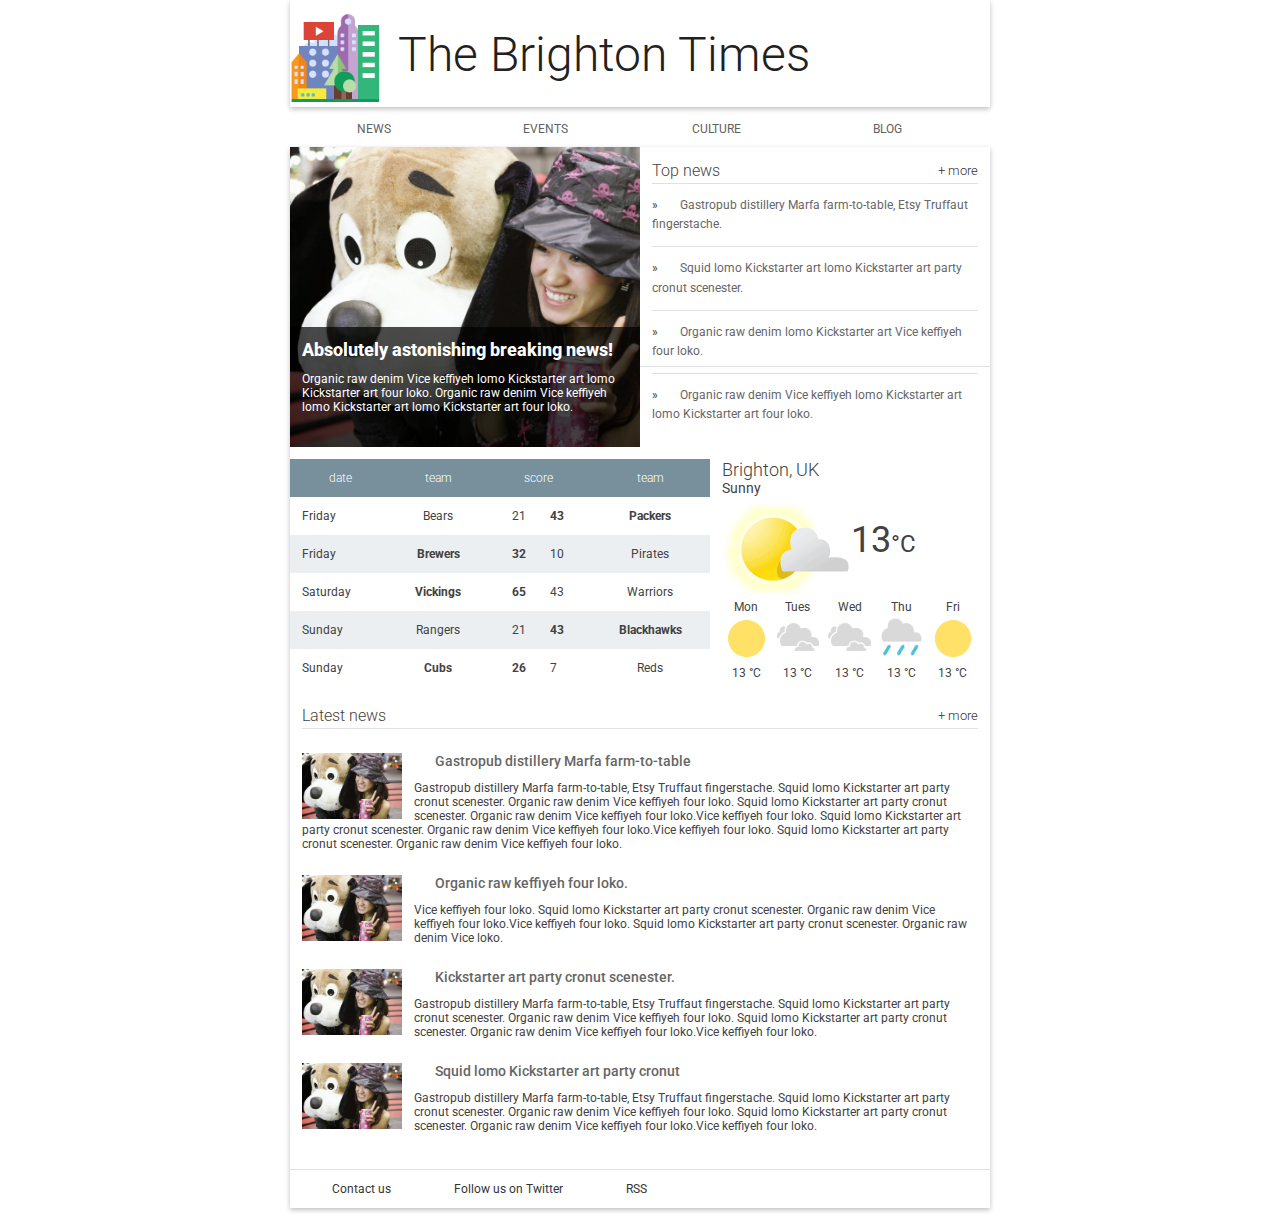
==== commit e1e70056: "hamburger and breaks working, next is image responsive" ====
--- a/Project_1b/index.html
+++ b/Project_1b/index.html
@@ -43,7 +43,7 @@
 
                     <div class="hero">
                         <article class="description">
-                            <h2>Absolutely astonishing breaking news!</h2>
+                            <a class= "heroheadline">Absolutely astonishing breaking news!</a>
                             <p>Organic raw denim Vice keffiyeh lomo Kickstarter art lomo Kickstarter art four loko. Organic raw denim Vice keffiyeh lomo Kickstarter art lomo Kickstarter art four loko.</p>
                         </article>
                     </div>
@@ -52,16 +52,16 @@
                         <h2 class="news__title">Top news <a href="#" class="news__more">+ more</a></h2>
                         <ul>
                             <li class="top-news__item">
-                                <a href="#">Gastropub distillery Marfa farm-to-table, Etsy Truffaut fingerstache.</a>
-                            </li>
-                            <li class="top-news__item">
-                                <a href="#">Squid lomo Kickstarter art lomo Kickstarter art party cronut scenester.</a>
-                            </li>
-                            <li class="top-news__item">
-                                <a href="#">Organic raw denim lomo Kickstarter art Vice keffiyeh four loko.</a>
-                            </li>
-                            <li class="top-news__item">
-                                <a href="#">Organic raw denim Vice keffiyeh lomo Kickstarter art lomo Kickstarter art four loko.</a>
+                                <a href="#" class="list_item_margin">Gastropub distillery Marfa farm-to-table, Etsy Truffaut fingerstache.</a>
+                            </li>
+                            <li class="top-news__item">
+                                <a href="#" class="list_item_margin">Squid lomo Kickstarter art lomo Kickstarter art party cronut scenester.</a>
+                            </li>
+                            <li class="top-news__item">
+                                <a href="#" class="list_item_margin">Organic raw denim lomo Kickstarter art Vice keffiyeh four loko.</a>
+                            </li>
+                            <li class="top-news__item">
+                                <a href="#" class="list_item_margin">Organic raw denim Vice keffiyeh lomo Kickstarter art lomo Kickstarter art four loko.</a>
                             </li>
                         </ul>
                     </div>
@@ -80,37 +80,37 @@
                                 <tr>
                                     <td>Friday</td>
                                     <td>Bears</td>
-                                    <td>95</td>
-                                    <td class="winner">109</td>
+                                    <td>21</td>
+                                    <td class="winner">43</td>
+                                    <td class="winner">Packers</td>
+                                </tr>
+                                <tr>
+                                  <td>Friday</td>
+                                  <td class="winner">Brewers</td>
+                                  <td class="winner">32</td>
+                                  <td>10</td>
+                                  <td>Pirates</td>
+                                </tr>
+                                <tr>
+                                    <td>Saturday</td>
+                                    <td class="winner">Vickings</td>
+                                    <td class="winner">65</td>
+                                    <td>43</td>
+                                    <td>Warriors</td>
+                                </tr>
+                                <tr>
+                                    <td>Sunday</td>
+                                    <td>Rangers</td>
+                                    <td>21</td>
+                                    <td class="winner">43</td>
+                                    <td class="winner">Blackhawks</td>
+                                </tr>
+                                <tr>
+                                    <td>Sunday</td>
                                     <td class="winner">Cubs</td>
-                                </tr>
-                                <tr>
-                                  <td>Friday</td>
-                                  <td class="winner">Otters</td>
-                                  <td class="winner">3</td>
-                                  <td>1</td>
-                                  <td>Cubs</td>
-                                </tr>
-                                <tr>
-                                    <td>Saturday</td>
-                                    <td class="winner">Wolves</td>
-                                    <td class="winner">7</td>
-                                    <td>0</td>
-                                    <td>Panthers</td>
-                                </tr>
-                                <tr>
-                                    <td>Sunday</td>
-                                    <td>Hawks</td>
-                                    <td>11</td>
-                                    <td class="winner">12</td>
-                                    <td class="winner">Capons</td>
-                                </tr>
-                                <tr>
-                                    <td>Sunday</td>
-                                    <td class="winner">Stags</td>
-                                    <td class="winner">6</td>
-                                    <td>2</td>
-                                    <td>Foxes</td>
+                                    <td class="winner">26</td>
+                                    <td>7</td>
+                                    <td>Reds</td>
                                 </tr>
                             </tbody>
                         </table>
--- a/Project_1b/main.css
+++ b/Project_1b/main.css
@@ -25,6 +25,11 @@
     padding: 0;
     margin: 0;
 }
+
+.list_item_margin {
+    margin-left: .5px;
+}
+
 
 /*
  *
@@ -178,6 +183,11 @@
     padding: 1em;
 }
 
+.heroheadline { 
+    font-size: 1.8em;
+    font-weight: 800;
+    top: 0;
+}
 
 /*
  *
@@ -416,6 +426,7 @@
 
 @Media screen and (max-width: 449px) {
     .hero { width: 100%; order: 0; }
+    .heroheadline { font-size: 1.4em; font-weight: 800; }
     .newsT { width: 100%; order: 1; }
     .scores { width: 100%; order: 2; }
     .weather { width: 100%; order: 3; }
@@ -426,16 +437,23 @@
 
 @Media screen and (min-width: 450px) {
     .hero { width: 60%; order: 0; }
+    .heroheadline { font-size: 1.4em; font-weight: 800; }
     .weather { width: 40%; order: 1; }
     .scores { width: 100%; order: 3; }
     .newsT { width: 100%; order: 2; }
+    .top-news { height: 250px; }
     .newsR { width: 100%; order: 4; }
     .header__title { font-size:2.7em}
     .header__logo { height: 70px; }
 }
 
-@Media screen and (min-width: 625px) {
+@Media screen and (min-width: 525px) {
+    .top-news { height: 220px; }
+}
+
+@Media screen and (min-width: 675px) {
     .hero { width: 50%; order: 0; }
+    .heroheadline { font-size: 1.5em; font-weight: 800; }
     .weather { width: 40%; order: 3; }
     .newsT { width: 50%; order: 1; }
     .scores { width: 60%; order: 2; }
@@ -482,7 +500,7 @@
         transform: translate(0, 0);
     }
 
-    body {
+    .body {
         display: flex;
         flex-flow: row nowrap;
     } 
@@ -492,9 +510,8 @@
         flex-grow: 1;
     }
 
-    a#menu svg {
-        position: relative;
-        transform: translate(-1000, 0);
-    }
-}
-
+    a#menu .svg {
+        display:none;
+    }
+}
+
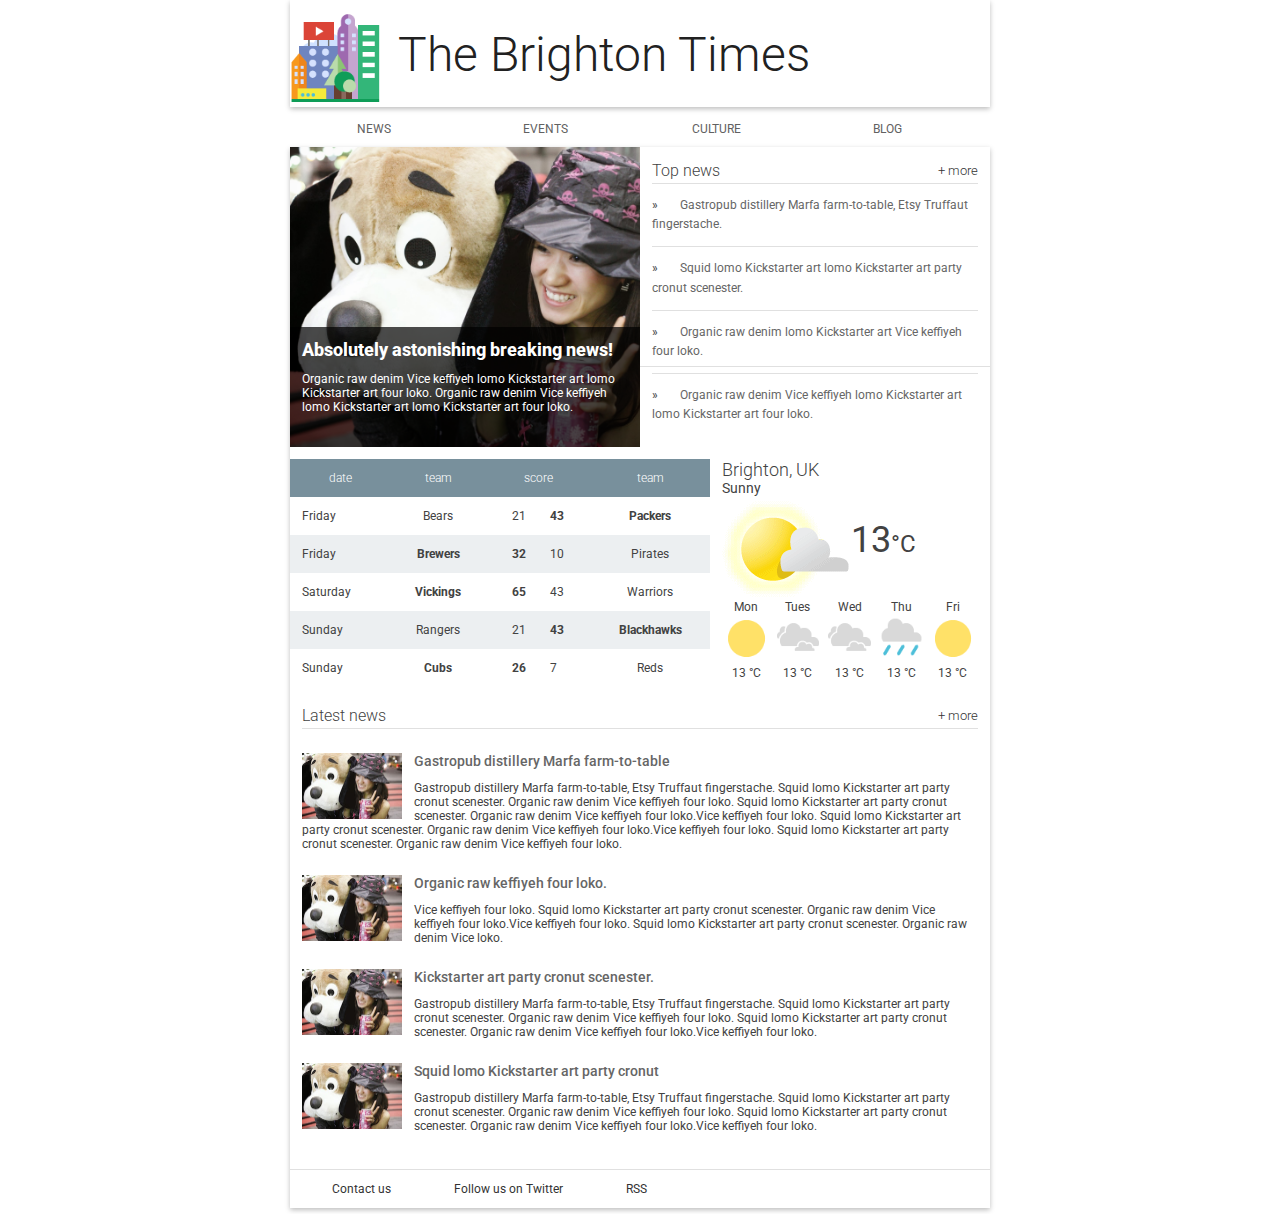
==== commit 4d797036: "added Project 1 Files for review" ====
--- a/Project_1b/index.html
+++ b/Project_1b/index.html
@@ -155,27 +155,27 @@
                         <h2 class="news__title">Latest news <a href="#" class="news__more">+ more</a></h2>
                         <ul>
                             <li class="snippet">
-                                <img class="snippet__thumbnail" src="images/dog.jpg" alt="picture of a girl with a large, stuffed dog toy">
+                                <img class="snippet__thumbnail" src="images/dog_sm_100w.jpg" alt="picture of a girl with a large, stuffed dog toy">
                                 <h3 class="snippet__title"><a href="#">Gastropub distillery Marfa farm-to-table</a></h3>
                                 <p>Gastropub distillery Marfa farm-to-table, Etsy Truffaut fingerstache.
                                 Squid lomo Kickstarter art party cronut scenester. Organic raw denim Vice keffiyeh four loko. Squid lomo Kickstarter art party cronut scenester. Organic raw denim Vice keffiyeh four loko.Vice keffiyeh four loko. Squid lomo Kickstarter art party cronut scenester. Organic raw denim Vice keffiyeh four loko.Vice keffiyeh four loko. Squid lomo Kickstarter art party cronut scenester. Organic raw denim Vice keffiyeh four loko.
                                 </p>
                             </li>
                             <li class="snippet">
-                                <img class="snippet__thumbnail" src="images/dog.jpg" alt="picture of a girl with a large, stuffed dog toy">
+                                <img class="snippet__thumbnail" src="images/dog_sm_100w.jpg" alt="picture of a girl with a large, stuffed dog toy">
                                 <h3 class="snippet__title"><a href="#">Organic raw keffiyeh four loko.</a></h3>
                                 <p>Vice keffiyeh four loko. Squid lomo Kickstarter art party cronut scenester. Organic raw denim Vice keffiyeh four loko.Vice keffiyeh four loko. Squid lomo Kickstarter art party cronut scenester. Organic raw denim Vice loko.
                                 </p>
                             </li>
                             <li class="snippet">
-                                <img class="snippet__thumbnail" src="images/dog.jpg" alt="picture of a girl with a large, stuffed dog toy">
+                                <img class="snippet__thumbnail" src="images/dog_sm_100w.jpg" alt="picture of a girl with a large, stuffed dog toy">
                                 <h3 class="snippet__title"><a href="#">Kickstarter art party cronut scenester.</a></h3>
                                 <p>Gastropub distillery Marfa farm-to-table, Etsy Truffaut fingerstache.
                                 Squid lomo Kickstarter art party cronut scenester. Organic raw denim Vice keffiyeh four loko. Squid lomo Kickstarter art party cronut scenester. Organic raw denim Vice keffiyeh four loko.Vice keffiyeh four loko.
                                 </p>
                             </li>
                             <li class="snippet">
-                                <img class="snippet__thumbnail" src="images/dog.jpg" alt="picture of a girl with a large, stuffed dog toy">
+                                <img class="snippet__thumbnail" src="images/dog_sm_100w.jpg" alt="picture of a girl with a large, stuffed dog toy">
                                 <h3 class="snippet__title"><a href="#">Squid lomo Kickstarter art party cronut </a></h3>
                                 <p>Gastropub distillery Marfa farm-to-table, Etsy Truffaut fingerstache.
                                 Squid lomo Kickstarter art party cronut scenester. Organic raw denim Vice keffiyeh four loko. Squid lomo Kickstarter art party cronut scenester. Organic raw denim Vice keffiyeh four loko.Vice keffiyeh four loko.
--- a/Project_1b/main.css
+++ b/Project_1b/main.css
@@ -27,7 +27,7 @@
 }
 
 .list_item_margin {
-    margin-left: .5px;
+    margin-left: .5px;  
 }
 
 
@@ -374,7 +374,7 @@
 .snippet__title a {
     text-decoration: none;
     color: #666;
-    padding: 1.5em;
+    padding: 0em;
     .5em inherit;
 }
 
@@ -433,6 +433,7 @@
     .newsR { width: 100%; order: 4; }
     .header__title { font-size:1.7em; }
     .header__logo { height: 60px; }
+    .snippet__thumbnail { display: none; }
 }
 
 @Media screen and (min-width: 450px) {
@@ -514,4 +515,3 @@
         display:none;
     }
 }
-
